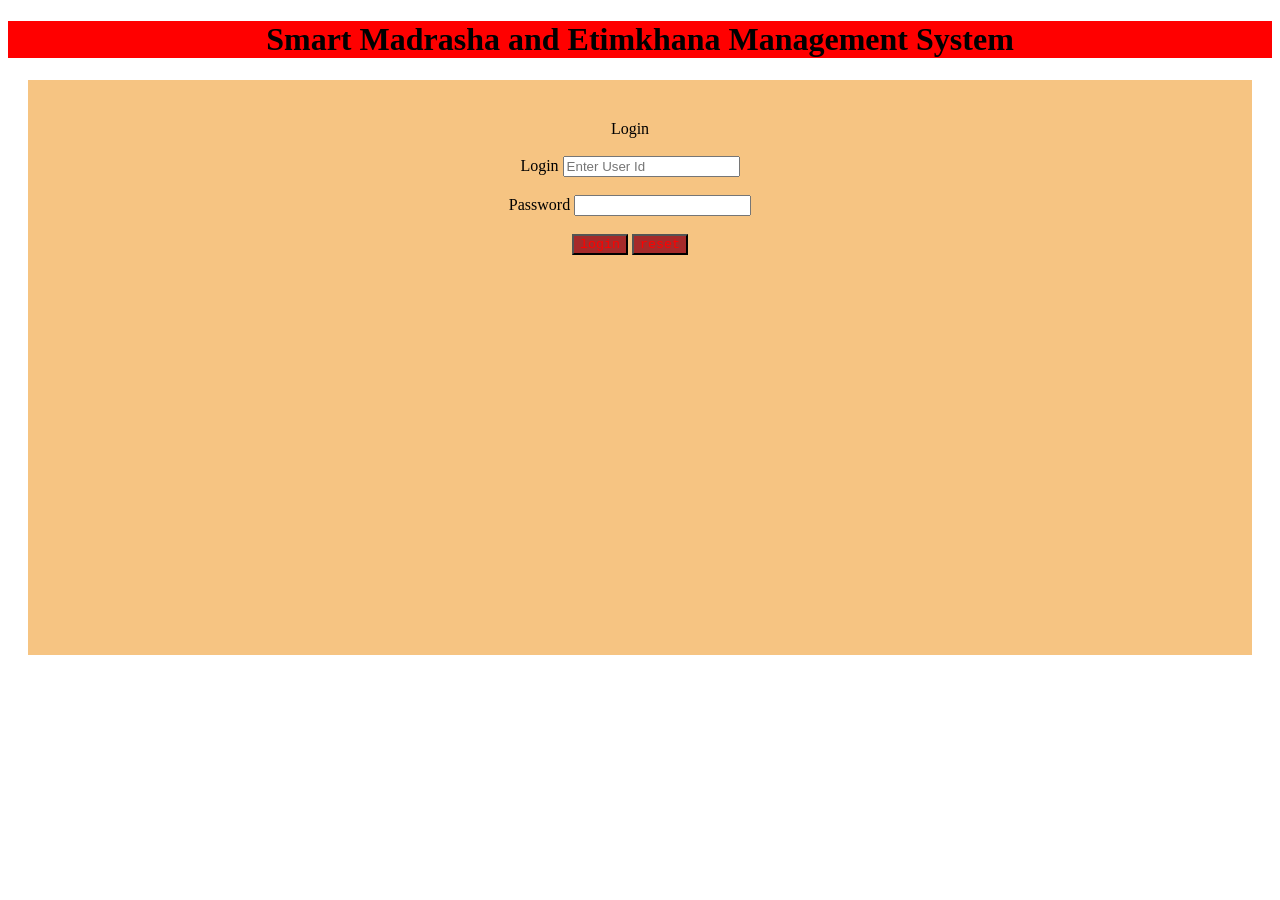
==== login.html @ 8951b622 "Previous Code!" ====
<!DOCTYPE html>
<html lang="en">
<head>
    <meta charset="UTF-8">
    <meta name="viewport" content="width=device-width, initial-scale=1.0">
    <title>Document</title>
    <link rel="stylesheet" href="login.css">
</head>
<body>
<h1>Smart Madrasha and Etimkhana Management System</h1>
<div class="class">
   <form action="abc">Login</form><br>
   <label for="text">Login</label>
   <input type="text" id="text" placeholder="Enter User Id" required/><br><br>
   <label for="pass">Password</label>
   <input type="password" id="pass" min="4" max="8" required/><br><br>
   <a href="homePage.html"><button type="submit">login</button></a>
   <button type="reset">reset</button>
</div>
</body>
</html>
---- login.css ----
h1{
    background-color: red;
    color: rgb(red green rgb(26, 26, 215) / alpha);
    text-align: center;
    
}
.class{
    background-color: rgb(246, 196, 130);
    text-align: center;
    margin: 20px 20px 20px 20px;
    padding: 40px 40px 400px 20px;
    border-radius:color rgb(95, 3, 3);
}
button{
    color :red;
    background-color: brown;
    font-family: 'Courier New', Courier, monospace;
}
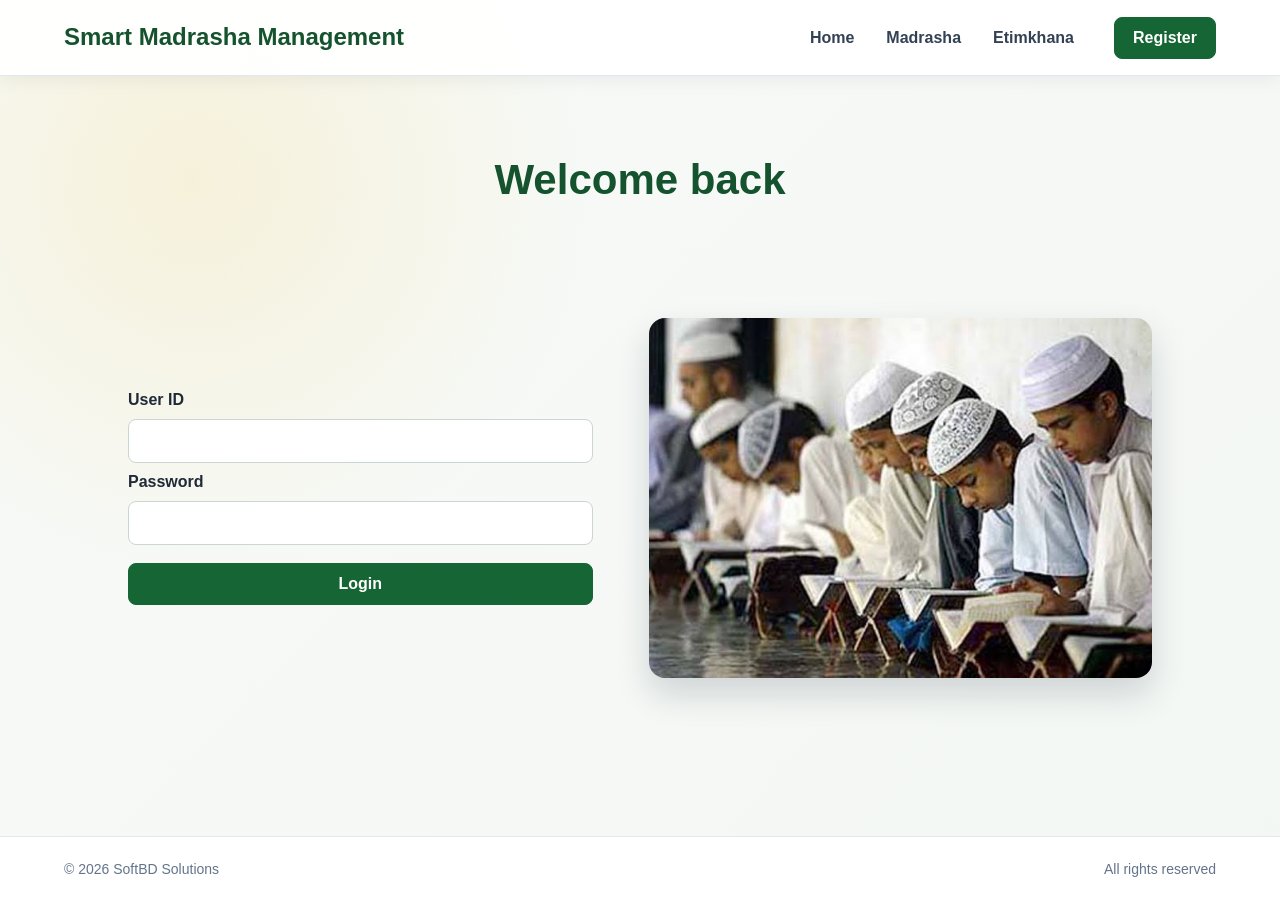
==== commit 301cd280: "Login and registration page with styling" ====
--- a/login.html
+++ b/login.html
@@ -3,19 +3,37 @@
 <head>
     <meta charset="UTF-8">
     <meta name="viewport" content="width=device-width, initial-scale=1.0">
-    <title>Document</title>
-    <link rel="stylesheet" href="login.css">
+    <title>Login | Smart Madrasha Management</title>
+    <link rel="stylesheet" href="homePage.css">
 </head>
 <body>
-<h1>Smart Madrasha and Etimkhana Management System</h1>
-<div class="class">
-   <form action="abc">Login</form><br>
-   <label for="text">Login</label>
-   <input type="text" id="text" placeholder="Enter User Id" required/><br><br>
-   <label for="pass">Password</label>
-   <input type="password" id="pass" min="4" max="8" required/><br><br>
-   <a href="homePage.html"><button type="submit">login</button></a>
-   <button type="reset">reset</button>
-</div>
+    <header class="header">
+        <h2>Smart Madrasha Management</h2>
+        <nav>
+            <a href="./index.html">Home</a>
+            <a href="./madrasha.html">Madrasha</a>
+            <a href="./etimkhana.html">Etimkhana</a>
+        </nav>
+        <a class="header-register" href="./register.html">Register</a>
+    </header>
+    <main class="main">
+        <h2 class="hero-title">Welcome back</h2>
+        <div class="hero">
+            <form class="hero-content account-form" action="#" method="post">
+                <label for="user-id">User ID</label>
+                <input id="user-id" name="user-id" type="text" autocomplete="username" required>
+                <label for="password">Password</label>
+                <input id="password" name="password" type="password" autocomplete="current-password" required>
+                <button class="header-register" type="submit">Login</button>
+            </form>
+            <div class="hero-image">
+                <img src="./images/madrasha.jpg" alt="Students studying at a madrasha">
+            </div>
+        </div>
+    </main>
+    <footer class="footer">
+        <p>&copy; 2026 SoftBD Solutions</p>
+        <p>All rights reserved</p>
+    </footer>
 </body>
 </html>
--- a/homePage.css
+++ b/homePage.css
@@ -0,0 +1,368 @@
+:root {
+    --primary: #166534;
+    --primary-dark: #14532d;
+    --accent: #eab308;
+    --text: #1f2937;
+    --muted: #64748b;
+    --surface: #ffffff;
+    --background: #f3f7f4;
+}
+
+* {
+    box-sizing: border-box;
+}
+
+html {
+    scroll-behavior: smooth;
+}
+
+body {
+    min-height: 100vh;
+    margin: 0;
+    display: flex;
+    flex-direction: column;
+    color: var(--text);
+    background:
+        radial-gradient(circle at 15% 20%, rgba(234, 179, 8, 0.12), transparent 25rem),
+        linear-gradient(135deg, #f8faf8 0%, var(--background) 100%);
+    font-family: Arial, Helvetica, sans-serif;
+}
+
+.header {
+    min-height: 76px;
+    padding: 14px clamp(20px, 5vw, 64px);
+    display: flex;
+    align-items: center;
+    gap: 28px;
+    background: rgba(255, 255, 255, 0.96);
+    border-bottom: 1px solid #e2e8f0;
+    box-shadow: 0 4px 18px rgba(15, 23, 42, 0.06);
+}
+
+.header h2 {
+    margin: 0 auto 0 0;
+    color: var(--primary-dark);
+    font-size: clamp(18px, 2vw, 24px);
+    line-height: 1.2;
+}
+
+.header nav {
+    display: flex;
+    align-items: center;
+    gap: 8px;
+}
+
+.header nav a {
+    padding: 10px 12px;
+    color: #334155;
+    font-weight: 600;
+    text-decoration: none;
+    border-radius: 8px;
+    transition: color 0.2s ease, background-color 0.2s ease;
+}
+
+.header nav a:hover,
+.header nav a:focus-visible {
+    color: var(--primary-dark);
+    background: #eef8f1;
+    outline: none;
+}
+
+.header-login,
+.header-register {
+    min-width: 82px;
+    height: 42px;
+    padding: 0 18px;
+    display: inline-flex;
+    align-items: center;
+    justify-content: center;
+    border: 1px solid var(--primary);
+    border-radius: 8px;
+    color: var(--primary);
+    background: var(--surface);
+    font: inherit;
+    font-weight: 700;
+    text-decoration: none;
+    cursor: pointer;
+    transition: transform 0.2s ease, background-color 0.2s ease, color 0.2s ease;
+}
+
+.header-register {
+    color: #ffffff;
+    background: var(--primary);
+}
+
+.header-login:hover,
+.header-login:focus-visible,
+.header-register:hover,
+.header-register:focus-visible {
+    transform: translateY(-2px);
+    color: #ffffff;
+    background: var(--primary-dark);
+    border-color: var(--primary-dark);
+    outline: none;
+}
+
+.main {
+    flex: 1;
+    width: min(1120px, calc(100% - 40px));
+    margin: 32px auto;
+    min-height: 440px;
+    padding: clamp(24px, 5vw, 48px);
+    display: flex;
+    flex-direction: column;
+    justify-content: flex-start;
+    align-items: stretch;
+}
+
+.hero-title {
+    width: 100%;
+    margin: 0 0 clamp(24px, 4vw, 36px);
+    color: var(--primary-dark);
+    font-size: clamp(26px, 4vw, 42px);
+    line-height: 1.15;
+    text-align: center;
+}
+
+.hero {
+    flex: 1;
+    display: flex;
+    align-items: center;
+    gap: clamp(24px, 5vw, 56px);
+}
+
+.hero-image {
+    flex: 1 1 52%;
+    min-height: 360px;
+    overflow: hidden;
+    border-radius: 16px;
+    box-shadow: 0 16px 34px rgba(15, 23, 42, 0.16);
+}
+
+.hero-image img {
+    width: 100%;
+    height: 100%;
+    min-height: 360px;
+    display: block;
+    object-fit: cover;
+    transition: transform 0.5s ease;
+}
+
+.hero-image:hover img {
+    transform: scale(1.03);
+}
+
+.hero-content {
+    flex: 1 1 48%;
+}
+
+.account-form {
+    display: grid;
+    gap: 10px;
+}
+
+.account-form label {
+    color: var(--text);
+    font-weight: 700;
+}
+
+.account-form input {
+    width: 100%;
+    min-height: 44px;
+    padding: 10px 12px;
+    border: 1px solid #cbd5d1;
+    border-radius: 8px;
+    font: inherit;
+}
+
+.account-form input:focus-visible {
+    border-color: var(--primary);
+    outline: 2px solid rgba(22, 101, 52, 0.18);
+}
+
+.account-form button {
+    margin-top: 8px;
+}
+
+.hero-label {
+    display: inline-block;
+    margin-bottom: 14px;
+    padding: 7px 12px;
+    color: var(--primary-dark);
+    background: #dcfce7;
+    border-radius: 999px;
+    font-size: 14px;
+    font-weight: 800;
+    letter-spacing: 0.04em;
+    text-transform: uppercase;
+}
+
+.hero-content h3 {
+    margin: 0 0 18px;
+    color: #17271c;
+    font-size: clamp(24px, 3vw, 36px);
+    line-height: 1.2;
+}
+
+.hero-content p {
+    max-width: 580px;
+    margin: 0;
+    color: var(--muted);
+    font-size: clamp(16px, 1.5vw, 18px);
+    line-height: 1.75;
+}
+
+.hero-actions {
+    display: flex;
+    gap: 12px;
+    margin-top: 28px;
+}
+
+.hero-actions a {
+    min-height: 46px;
+    padding: 12px 18px;
+    display: inline-flex;
+    align-items: center;
+    justify-content: center;
+    border: 1px solid var(--primary);
+    border-radius: 9px;
+    font-weight: 800;
+    text-decoration: none;
+    transition: transform 0.2s ease, background-color 0.2s ease, color 0.2s ease;
+}
+
+.primary-action {
+    color: #ffffff;
+    background: var(--primary);
+}
+
+.secondary-action {
+    color: var(--primary);
+    background: #ffffff;
+}
+
+.hero-actions a:hover,
+.hero-actions a:focus-visible {
+    transform: translateY(-2px);
+    color: #ffffff;
+    background: var(--primary-dark);
+    outline: none;
+}
+
+.footer {
+    min-height: 64px;
+    padding: 18px clamp(20px, 5vw, 64px);
+    display: flex;
+    align-items: center;
+    justify-content: space-between;
+    gap: 16px;
+    border-top: 1px solid #e2e8f0;
+    background: #ffffff;
+    color: var(--muted);
+    font-size: 14px;
+}
+
+.footer p {
+    margin: 0;
+}
+
+@media (max-width: 820px) {
+    .header {
+        flex-wrap: wrap;
+        gap: 10px;
+        padding-block: 12px;
+    }
+
+    .header h2 {
+        width: calc(100% - 176px);
+    }
+
+    .header nav {
+        order: 4;
+        width: 100%;
+        justify-content: center;
+        border-top: 1px solid #edf2ee;
+        padding-top: 8px;
+    }
+
+    .header-login,
+    .header-register {
+        min-width: 76px;
+        height: 38px;
+        padding-inline: 12px;
+    }
+
+    .main {
+        width: min(1120px, calc(100% - 24px));
+        min-height: 380px;
+        margin: 18px auto;
+    }
+
+    .hero {
+        align-items: flex-start;
+        gap: 24px;
+        flex-direction: column;
+    }
+
+    .hero-image,
+    .hero-image img {
+        min-height: 300px;
+    }
+
+    .hero-image,
+    .hero-content {
+        width: 100%;
+        flex-basis: auto;
+    }
+
+    .notice-list {
+        grid-template-columns: 1fr;
+    }
+}
+
+@media (max-width: 500px) {
+    .header {
+        padding-inline: 12px;
+    }
+
+    .header h2 {
+        width: 100%;
+        text-align: center;
+        margin-bottom: 4px;
+    }
+
+    .header-login,
+    .header-register {
+        flex: 1;
+    }
+
+    .header nav {
+        gap: 2px;
+    }
+
+    .header nav a {
+        flex: 1;
+        text-align: center;
+        padding-inline: 6px;
+        font-size: 14px;
+    }
+
+    .hero-actions {
+        flex-direction: column;
+    }
+
+    .hero-actions a {
+        width: 100%;
+    }
+
+    .hero-image,
+    .hero-image img {
+        min-height: 220px;
+    }
+
+    .footer {
+        flex-direction: column;
+        justify-content: center;
+        text-align: center;
+    }
+}
